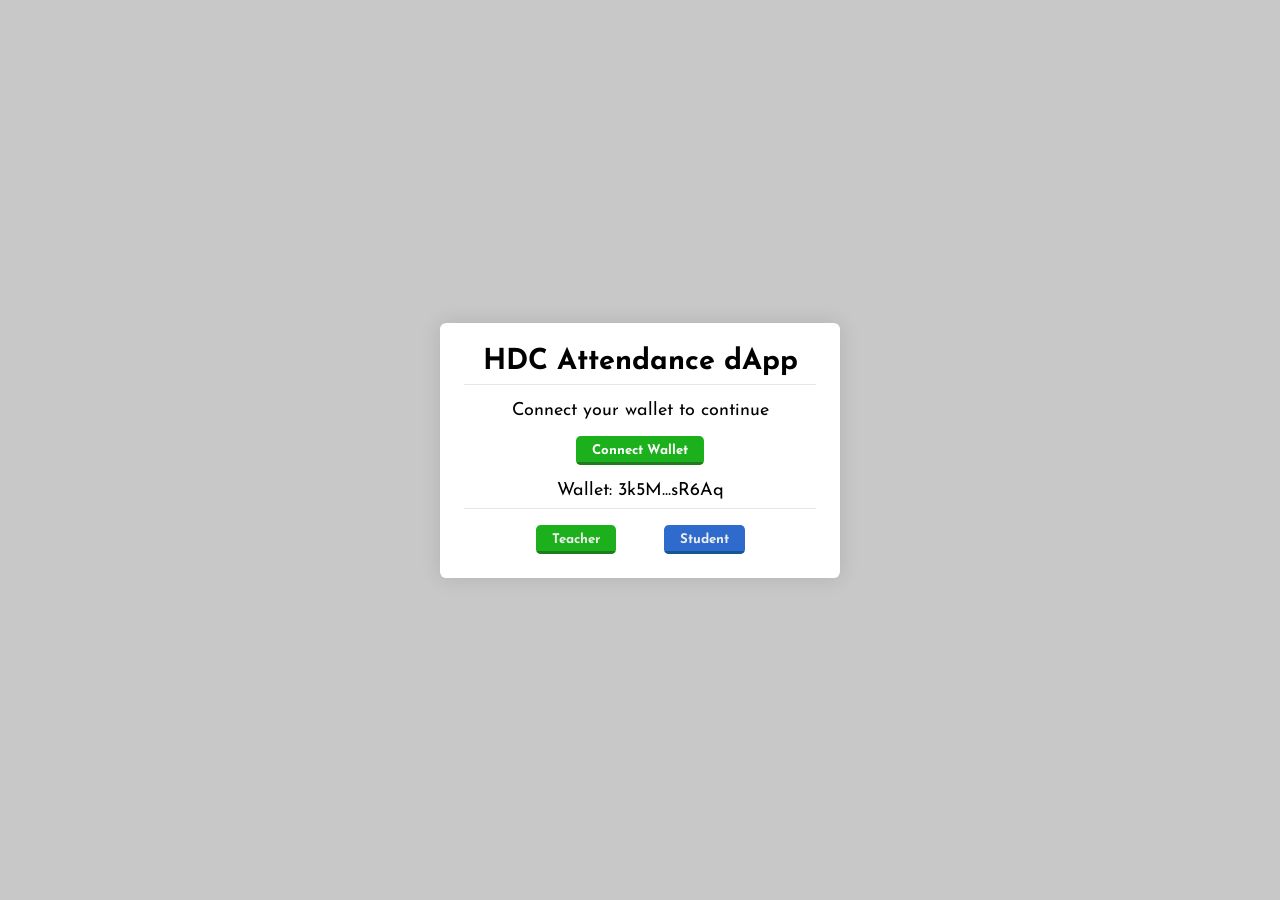
==== index.html @ d90cbcc4 "UI design" ====
<!doctype html>
<html lang="en">
  <head>
    <meta charset="UTF-8" />
    <meta name="viewport" content="width=device-width, initial-scale=1.0" />
    <title>Himalaya Darshan College Attendance dApp</title>
    <link rel="stylesheet" href="theme.css" />
    <link rel="stylesheet" href="style.css" />
    <link rel="icon" href="assets/images/icon.png" sizes="16x16" />
  </head>
  <body>
    <div class="container">
      <div class="header">
        <h2>HDC Attendance dApp</h2>
      </div>
      <div class="body">
        <p>Connect your wallet to continue</p>
        <button>Connect Wallet</button>
        <p>Wallet: 3k5M...sR6Aq</p>
      </div>
      <div class="footer">
        <button class="footer-btn" id="teacher-btn">Teacher</button>
        <button class="footer-btn" id="student-btn">Student</button>
      </div>
    </div>
  </body>
</html>
---- theme.css ----
:root {
  /* bg colors */
  --bg-primary-color: rgb(17, 17, 17);
  --bg-secondary-color: rgb(34, 34, 34);
  --bg-active-color: rgb(255, 255, 255);
  --bg-risky-color: rgb(200, 50, 50);
  --bg-safe-color: rgb(28, 176, 28);
  --bg-dry-color: rgb(200, 200, 200);
  --bg-trust-color: rgb(46, 107, 204);
  --bg-safedark-color: rgb(29, 124, 29);
  --bg-trustdark-color: rgb(20, 87, 149);


  /* text colors */
  --text-primary-color: rgb(237, 237, 237);
  --text-secondary-color: rgb(230, 230, 230);
  --text-tertiary-color: rgb(150, 150, 150);
  --text-active-color: rgb(24, 24, 24);

  /* paddings */
  --padding-sm: 0.5rem;
  --padding-md: 1rem;
  --padding-lg: 1.5rem;
  --padding-xl: 2rem;
  --padding-2xl: 3rem;

  /* margin */
  --margin-sm: 0.5rem;
  --margin-md: 1rem;
  --margin-lg: 1.5rem;
  --margin-xl: 2rem;
  --margin-2xl: 3rem;

  /* gutter */
  --gutter-sm: 0.5rem;
  --gutter-md: 1rem;
  --gutter-lg: 1.5rem;
  --gutter-xl: 2rem;
  --gutter-2xl: 3rem;

  /* font sizes */
  --font-size-sm: 0.875rem;
  --font-size-md: 1rem;
  --font-size-lg: 1.125rem;
  --font-size-xl: 1.25rem;
  --font-size-2xl: 1.8rem;

  /* border radius */
  --border-radius-sm: 0.2rem;
  --border-radius-md: 0.25rem;
  --border-radius-lg: 0.3rem;
  --border-radius-xl: 0.4rem;
  --border-radius-2xl: 0.6rem;
}
---- style.css ----
@import url("https://fonts.googleapis.com/css2?family=Josefin+Sans:ital,wght@0,100..700;1,100..700&family=Karla:ital,wght@0,200..800;1,200..800&family=Mukta:wght@200;300;400;500;600;700;800&family=Playwrite+NZ+Basic:wght@100..400&display=swap");
* {
  margin: 0;
  padding: 0;
  box-sizing: border-box;
  font-family: "Josefin Sans", sans-serif;
}
body,
html {
  width: 100%;
  height: 100%;
}
body {
  display: flex;
  justify-content: center;
  align-items: center;
  background-color: var(--bg-dry-color);
}
.container {
  width: 400px;
  background-color: var(--bg-active-color);
  padding: var(--padding-lg);
  border-radius: var(--border-radius-xl);
  box-shadow: 0px 0px 20px 1px rgba(0, 0, 0, 0.1);
  gap: var(--gutter-lg);
}
.header,
.body {
  border-bottom: 1.5px solid var(--text-secondary-color);
  padding-bottom: var(--padding-sm);
  width: 100%;
}
.header h2 {
  font-size: var(--font-size-2xl);
}
.container,
.header,
.body {
  display: flex;
  flex-direction: column;
  justify-content: center;
  align-items: center;
  gap: var(--gutter-md);
}
.body p {
  font-size: var(--font-size-lg);
}
.body button {
  background-color: var(--bg-safe-color);
  color: var(--bg-active-color);
  border: none;
  padding: var(--padding-sm) var(--padding-md);
  border-radius: var(--border-radius-lg);
  font-weight: bold;
  position: relative;
  overflow: hidden;
}
.body button::before {
  content: "";
  position: absolute;
  background-color: var(--bg-safedark-color);
  bottom: 0;
  height: 3px;
  right: 0;
  left: 0;
}
.body button:hover {
  cursor: pointer;
  background-color: var(--bg-safedark-color);
}
.body button:active {
  transform: scale(0.98);
}
.footer {
  display: flex;
  justify-content: center;
  align-items: center;
  gap: var(--margin-2xl);
}
.footer-btn {
  padding: var(--padding-sm) var(--padding-md);
  border: none;
  border-radius: var(--border-radius-lg);
  color: var(--text-primary-color);
  position: relative;
  overflow: hidden;
  cursor: pointer;
  font-weight: bold;
}
.footer-btn:active {
  transform: scale(0.98);
}
#teacher-btn {
  background-color: var(--bg-safe-color);
}
#student-btn {
  background-color: var(--bg-trust-color);
}
.footer-btn::before {
  content: "";
  position: absolute;
  bottom: 0;
  height: 3px;
  right: 0;
  left: 0;
}
#student-btn::before {
  background-color: var(--bg-trustdark-color);
}
#student-btn:hover {
  background-color: var(--bg-trustdark-color);
}
#teacher-btn::before {
  background-color: var(--bg-safedark-color);
}
#teacher-btn:hover {
  background-color: var(--bg-safedark-color);
}
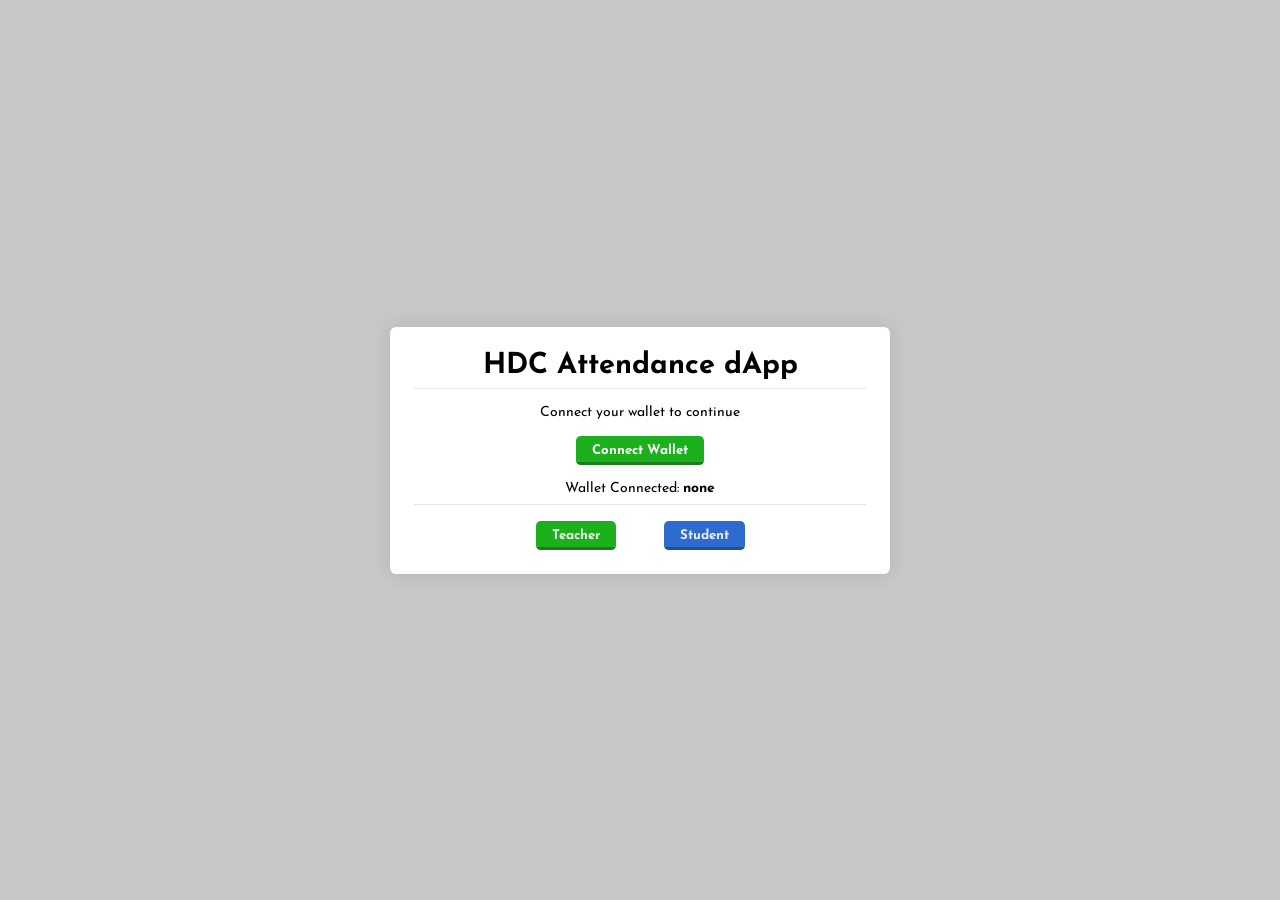
==== commit fe7e4d4a: "Phantom connection and  functionality of localStorage to store student attendance" ====
--- a/index.html
+++ b/index.html
@@ -4,8 +4,8 @@
     <meta charset="UTF-8" />
     <meta name="viewport" content="width=device-width, initial-scale=1.0" />
     <title>Himalaya Darshan College Attendance dApp</title>
-    <link rel="stylesheet" href="theme.css" />
-    <link rel="stylesheet" href="style.css" />
+    <link rel="stylesheet" href="/CSS/theme.css" />
+    <link rel="stylesheet" href="/CSS/style.css" />
     <link rel="icon" href="assets/images/icon.png" sizes="16x16" />
   </head>
   <body>
@@ -15,13 +15,14 @@
       </div>
       <div class="body">
         <p>Connect your wallet to continue</p>
-        <button>Connect Wallet</button>
-        <p>Wallet: 3k5M...sR6Aq</p>
+        <button id="connectWalletBtn">Connect Wallet</button>
+        <p>Wallet Connected: <span id="walletAddress">none</span></p>
       </div>
       <div class="footer">
         <button class="footer-btn" id="teacher-btn">Teacher</button>
         <button class="footer-btn" id="student-btn">Student</button>
       </div>
     </div>
+    <script src="/JS/script.js"></script>
   </body>
 </html>
--- a/CSS/theme.css
+++ b/CSS/theme.css
@@ -0,0 +1,54 @@
+:root {
+  /* bg colors */
+  --bg-primary-color: rgb(17, 17, 17);
+  --bg-secondary-color: rgb(34, 34, 34);
+  --bg-active-color: rgb(255, 255, 255);
+  --bg-risky-color: rgb(200, 50, 50);
+  --bg-safe-color: rgb(28, 176, 28);
+  --bg-dry-color: rgb(200, 200, 200);
+  --bg-trust-color: rgb(46, 107, 204);
+  --bg-safedark-color: rgb(29, 124, 29);
+  --bg-trustdark-color: rgb(20, 87, 149);
+
+
+  /* text colors */
+  --text-primary-color: rgb(237, 237, 237);
+  --text-secondary-color: rgb(230, 230, 230);
+  --text-tertiary-color: rgb(150, 150, 150);
+  --text-active-color: rgb(24, 24, 24);
+
+  /* paddings */
+  --padding-sm: 0.5rem;
+  --padding-md: 1rem;
+  --padding-lg: 1.5rem;
+  --padding-xl: 2rem;
+  --padding-2xl: 3rem;
+
+  /* margin */
+  --margin-sm: 0.5rem;
+  --margin-md: 1rem;
+  --margin-lg: 1.5rem;
+  --margin-xl: 2rem;
+  --margin-2xl: 3rem;
+
+  /* gutter */
+  --gutter-sm: 0.5rem;
+  --gutter-md: 1rem;
+  --gutter-lg: 1.5rem;
+  --gutter-xl: 2rem;
+  --gutter-2xl: 3rem;
+
+  /* font sizes */
+  --font-size-sm: 0.875rem;
+  --font-size-md: 1rem;
+  --font-size-lg: 1.125rem;
+  --font-size-xl: 1.25rem;
+  --font-size-2xl: 1.8rem;
+
+  /* border radius */
+  --border-radius-sm: 0.2rem;
+  --border-radius-md: 0.25rem;
+  --border-radius-lg: 0.3rem;
+  --border-radius-xl: 0.4rem;
+  --border-radius-2xl: 0.6rem;
+}
--- a/CSS/style.css
+++ b/CSS/style.css
@@ -0,0 +1,121 @@
+@import url("https://fonts.googleapis.com/css2?family=Josefin+Sans:ital,wght@0,100..700;1,100..700&family=Karla:ital,wght@0,200..800;1,200..800&family=Mukta:wght@200;300;400;500;600;700;800&family=Playwrite+NZ+Basic:wght@100..400&display=swap");
+* {
+  margin: 0;
+  padding: 0;
+  box-sizing: border-box;
+  font-family: "Josefin Sans", sans-serif;
+}
+body,
+html {
+  width: 100%;
+  height: 100%;
+}
+body {
+  display: flex;
+  justify-content: center;
+  align-items: center;
+  background-color: var(--bg-dry-color);
+}
+.container {
+  width: 500px;
+  background-color: var(--bg-active-color);
+  padding: var(--padding-lg);
+  border-radius: var(--border-radius-xl);
+  box-shadow: 0px 0px 20px 1px rgba(0, 0, 0, 0.1);
+  gap: var(--gutter-lg);
+}
+.header,
+.body {
+  border-bottom: 1.5px solid var(--text-secondary-color);
+  padding-bottom: var(--padding-sm);
+  width: 100%;
+}
+.header h2 {
+  font-size: var(--font-size-2xl);
+}
+.container,
+.header,
+.body {
+  display: flex;
+  flex-direction: column;
+  justify-content: center;
+  align-items: center;
+  gap: var(--gutter-md);
+}
+.body p {
+  font-size: var(--font-size-sm);
+}
+.body button {
+  background-color: var(--bg-safe-color);
+  color: var(--bg-active-color);
+  border: none;
+  padding: var(--padding-sm) var(--padding-md);
+  border-radius: var(--border-radius-lg);
+  font-weight: bold;
+  position: relative;
+  overflow: hidden;
+}
+#walletAddress {
+  font-weight: bold;
+}
+.body button::before {
+  content: "";
+  position: absolute;
+  background-color: var(--bg-safedark-color);
+  bottom: 0;
+  height: 3px;
+  right: 0;
+  left: 0;
+}
+.body button:hover {
+  cursor: pointer;
+  background-color: var(--bg-safedark-color);
+}
+.body button:active {
+  transform: scale(0.98);
+}
+.footer {
+  display: flex;
+  justify-content: center;
+  align-items: center;
+  gap: var(--margin-2xl);
+}
+.footer-btn {
+  padding: var(--padding-sm) var(--padding-md);
+  border: none;
+  border-radius: var(--border-radius-lg);
+  color: var(--text-primary-color);
+  position: relative;
+  overflow: hidden;
+  cursor: pointer;
+  font-weight: bold;
+}
+.footer-btn:active {
+  transform: scale(0.98);
+}
+#teacher-btn {
+  background-color: var(--bg-safe-color);
+}
+#student-btn {
+  background-color: var(--bg-trust-color);
+}
+.footer-btn::before {
+  content: "";
+  position: absolute;
+  bottom: 0;
+  height: 3px;
+  right: 0;
+  left: 0;
+}
+#student-btn::before {
+  background-color: var(--bg-trustdark-color);
+}
+#student-btn:hover {
+  background-color: var(--bg-trustdark-color);
+}
+#teacher-btn::before {
+  background-color: var(--bg-safedark-color);
+}
+#teacher-btn:hover {
+  background-color: var(--bg-safedark-color);
+}
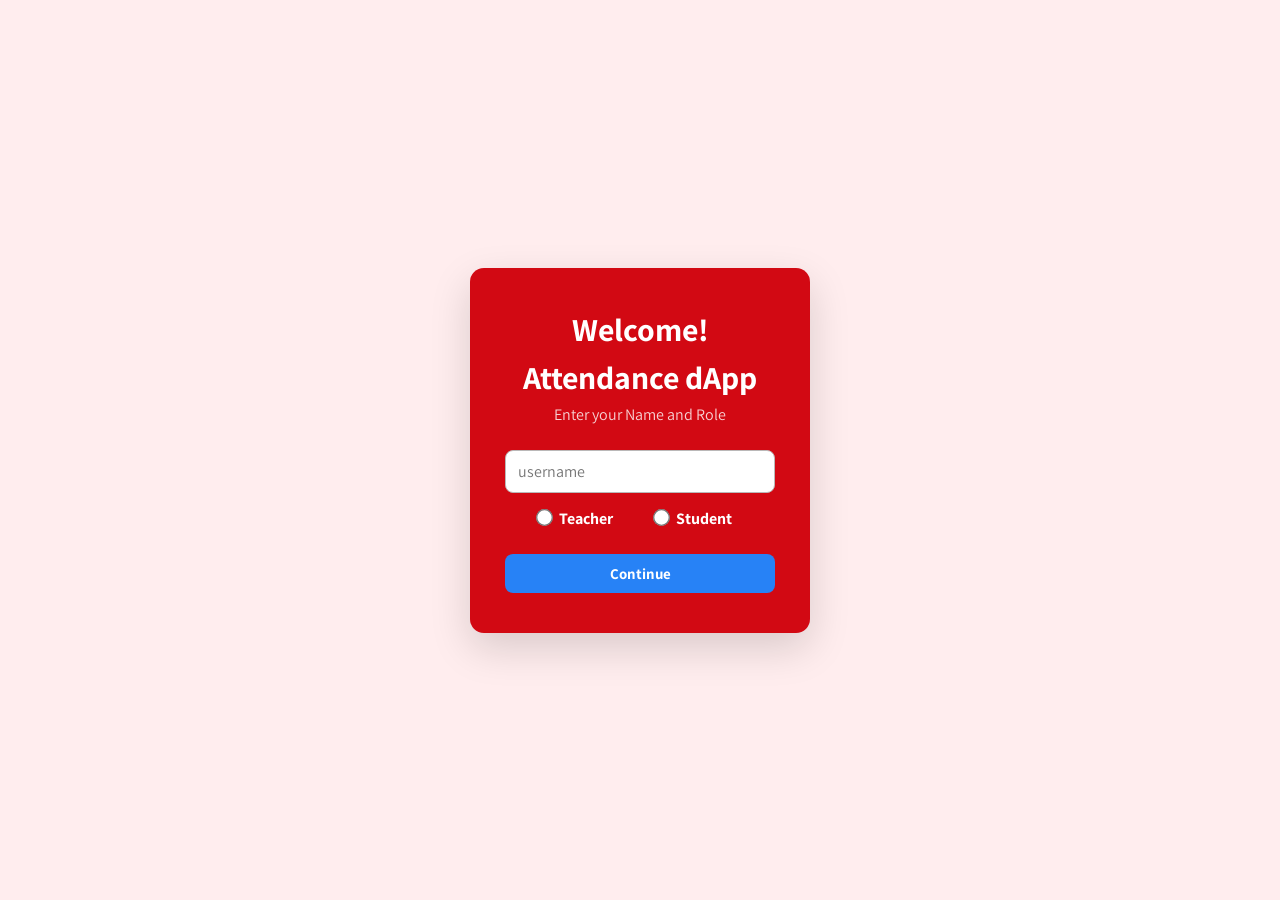
==== commit f465d3c4: "Add login page HTML structure for attendance dApp" ====
--- a/index.html
+++ b/index.html
@@ -3,26 +3,52 @@
   <head>
     <meta charset="UTF-8" />
     <meta name="viewport" content="width=device-width, initial-scale=1.0" />
-    <title>Himalaya Darshan College Attendance dApp</title>
+    <title>SOLROL Attendance dApp</title>
     <link rel="stylesheet" href="/CSS/theme.css" />
-    <link rel="stylesheet" href="/CSS/style.css" />
-    <link rel="icon" href="assets/images/icon.png" sizes="16x16" />
+    <link rel="stylesheet" href="/CSS/login.css" />
+    <link rel="icon" href="assets/images/logo.png" sizes="16x16" />
   </head>
   <body>
     <div class="container">
-      <div class="header">
-        <h2>HDC Attendance dApp</h2>
-      </div>
-      <div class="body">
-        <p>Connect your wallet to continue</p>
-        <button id="connectWalletBtn">Connect Wallet</button>
-        <p>Wallet Connected: <span id="walletAddress">none</span></p>
-      </div>
-      <div class="footer">
-        <button class="footer-btn" id="teacher-btn">Teacher</button>
-        <button class="footer-btn" id="student-btn">Student</button>
-      </div>
+      <h1>Welcome!</h1>
+      <h1>Attendance dApp</h1>
+      <p>Enter your Name and Role</p>
+
+      <form method="post">
+        <input
+          type="text"
+          name="userName"
+          id="user-name"
+          placeholder="username"
+          required
+        />
+
+        <div class="inputs-btn">
+          <div class="role">
+            <input
+              type="radio"
+              name="role"
+              value="teacher"
+              id="teacher"
+              required
+            />
+            <label for="teacher">Teacher</label>
+          </div>
+          <div class="role">
+            <input
+              type="radio"
+              name="role"
+              value="student"
+              id="student"
+              required
+            />
+            <label for="student">Student</label>
+          </div>
+        </div>
+
+        <button type="submit">Continue</button>
+      </form>
     </div>
-    <script src="/JS/script.js"></script>
+    <script src="/JS/login.js"></script>
   </body>
 </html>
--- a/CSS/login.css
+++ b/CSS/login.css
@@ -0,0 +1,99 @@
+@import url("https://fonts.googleapis.com/css2?family=Assistant:wght@400;500;600;700&display=swap");
+
+* {
+  margin: 0;
+  padding: 0;
+  font-family: "Assistant", -apple-system, BlinkMacSystemFont, Segoe UI, Roboto,
+    Helvetica, Arial, sans-serif;
+  box-sizing: border-box;
+}
+
+body {
+  height: 100vh;
+  display: flex;
+  justify-content: center;
+  align-items: center;
+  background-color: rgb(255, 237, 238);
+}
+
+.container {
+  background-color: rgb(210, 9, 19);
+  padding: 40px 35px;
+  width: 340px;
+  border-radius: 14px;
+  box-shadow: 0 15px 40px rgba(0, 0, 0, 0.15);
+  text-align: center;
+}
+
+.container h1 {
+  margin-bottom: 6px;
+  color: white;
+}
+
+.container p {
+  font-size: 16px;
+  color: rgba(255, 255, 255, 0.817);
+  display: block;
+  margin-bottom: 25px;
+}
+
+form {
+  display: flex;
+  flex-direction: column;
+  gap: 15px;
+}
+
+input[type="text"] {
+  padding: 10px 12px;
+  border-radius: 8px;
+  border: 1px solid #bab8b8;
+  font-size: 16px;
+  outline: none;
+  transition: 0.2s;
+}
+
+input[type="text"]:focus {
+  border-color: #4f46e5;
+}
+
+label {
+  font-size: 16px;
+  margin-right: 10px;
+  cursor: pointer;
+  color: white;
+  font-weight: bold;
+}
+.inputs-btn {
+  width: 100%;
+  display: flex;
+  justify-content: space-evenly;
+  align-items: center;
+}
+
+input[type="radio"] {
+  margin-right: 5px;
+  transform: scale(1.3);
+}
+
+button {
+  margin-top: 10px;
+  padding: 10px;
+  border-radius: 8px;
+  border: none;
+  background-color: rgb(39, 130, 246);
+  color: white;
+  font-size: 15px;
+  font-weight: 600;
+  cursor: pointer;
+  transition: 0.3s;
+  font-weight: bold;
+}
+
+button:hover {
+  background: #3730a3;
+  transform: translateY(-2px);
+}
+
+button:active {
+  transform: scale(0.98);
+}
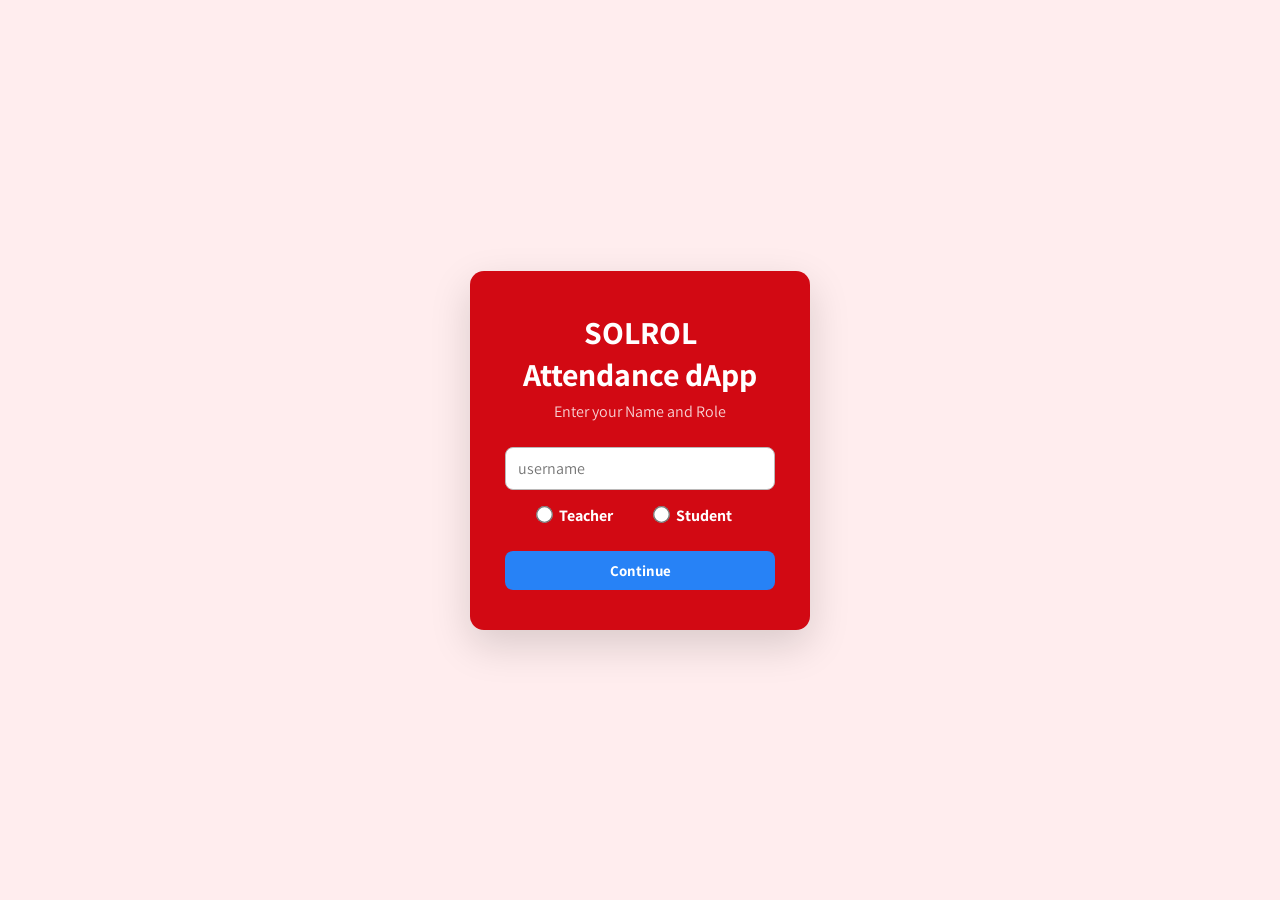
==== commit 0bfd58e8: "Update button transition duration and correct header title in login page" ====
--- a/index.html
+++ b/index.html
@@ -10,10 +10,8 @@
   </head>
   <body>
     <div class="container">
-      <h1>Welcome!</h1>
-      <h1>Attendance dApp</h1>
+      <h1>SOLROL Attendance dApp</h1>
       <p>Enter your Name and Role</p>
-
       <form method="post">
         <input
           type="text"
--- a/CSS/login.css
+++ b/CSS/login.css
@@ -85,7 +85,7 @@
   font-size: 15px;
   font-weight: 600;
   cursor: pointer;
-  transition: 0.3s;
+  transition: 0.25s;
   font-weight: bold;
 }
 
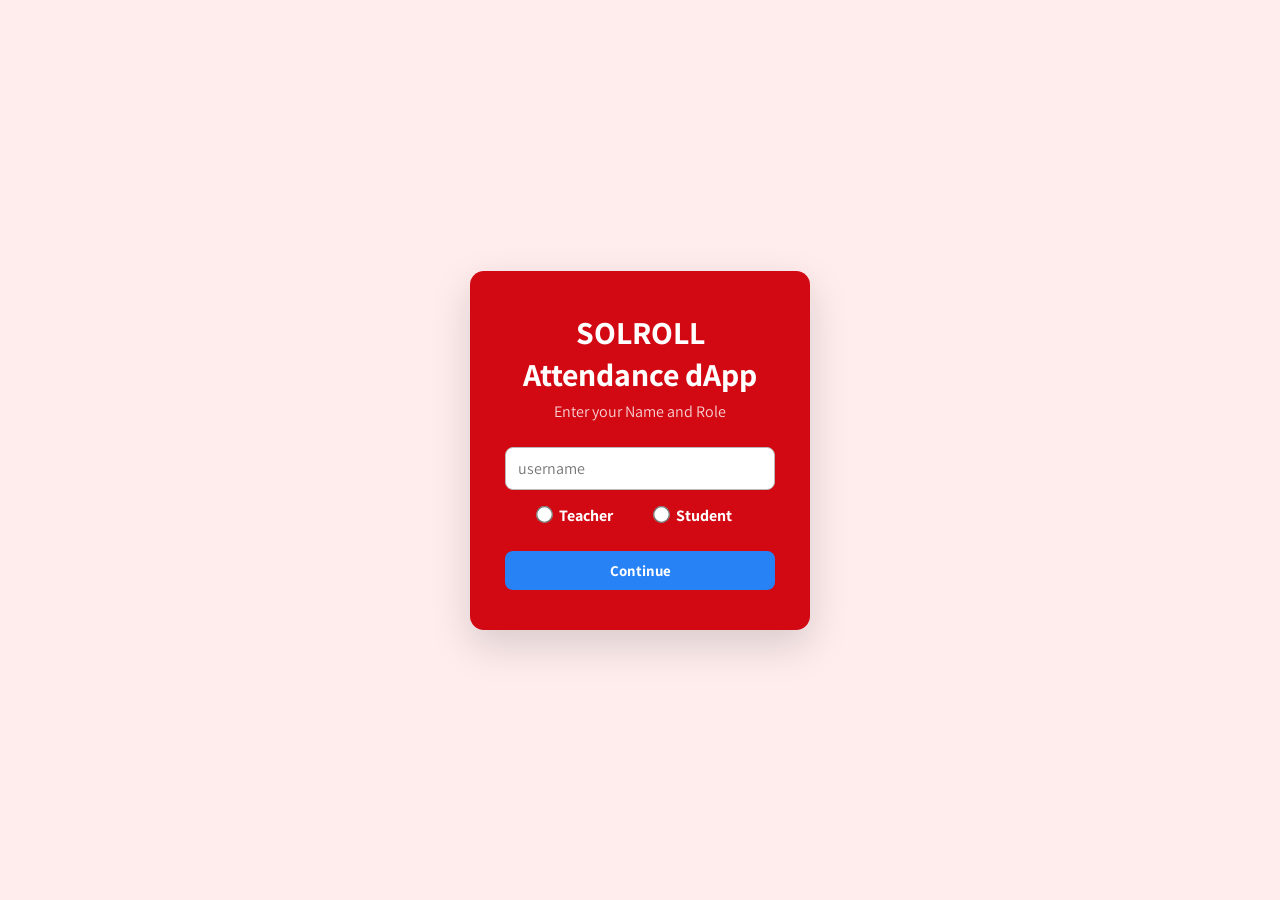
==== commit 2d60e476: "Fix title spelling for SOLROLL Attendance dApp across multiple HTML files" ====
--- a/index.html
+++ b/index.html
@@ -3,14 +3,14 @@
   <head>
     <meta charset="UTF-8" />
     <meta name="viewport" content="width=device-width, initial-scale=1.0" />
-    <title>SOLROL Attendance dApp</title>
+    <title>SOLROLL Attendance dApp</title>
     <link rel="stylesheet" href="/CSS/theme.css" />
     <link rel="stylesheet" href="/CSS/login.css" />
     <link rel="icon" href="assets/images/logo.png" sizes="16x16" />
   </head>
   <body>
     <div class="container">
-      <h1>SOLROL Attendance dApp</h1>
+      <h1>SOLROLL Attendance dApp</h1>
       <p>Enter your Name and Role</p>
       <form method="post">
         <input
